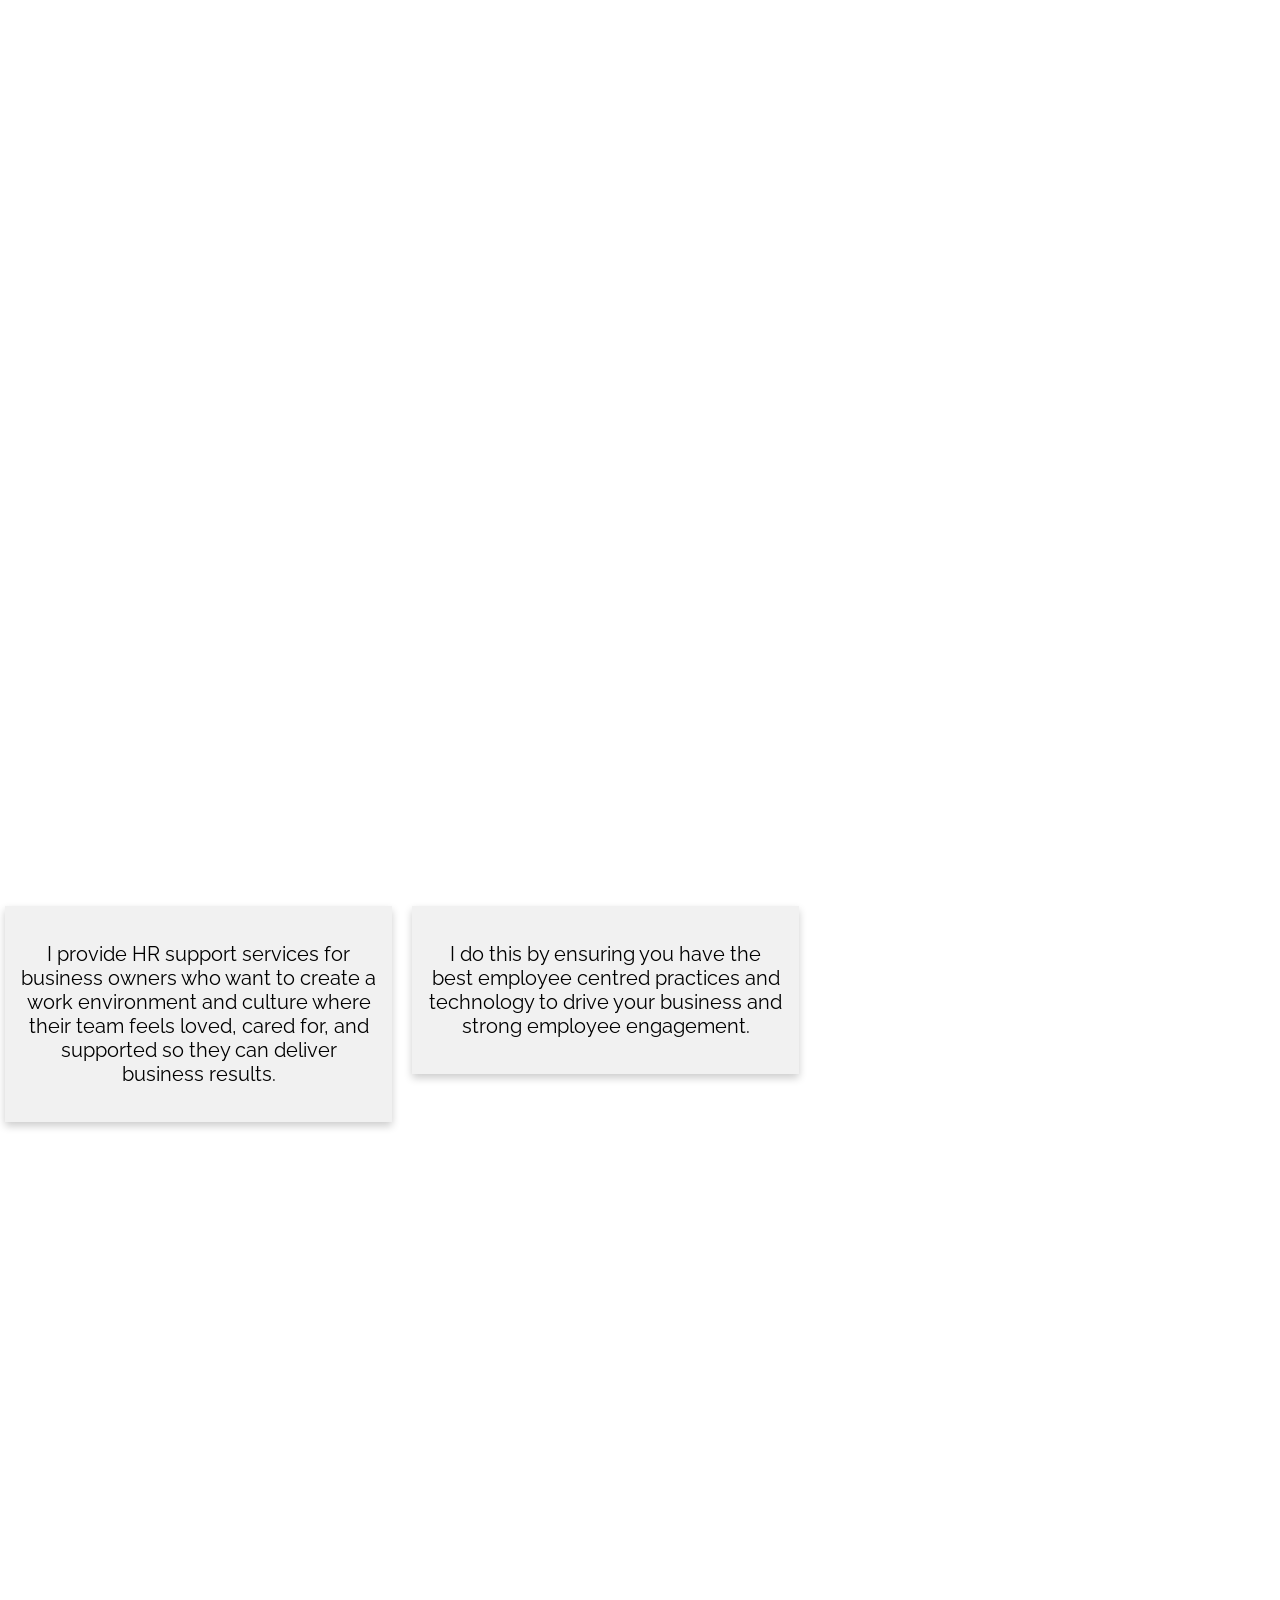
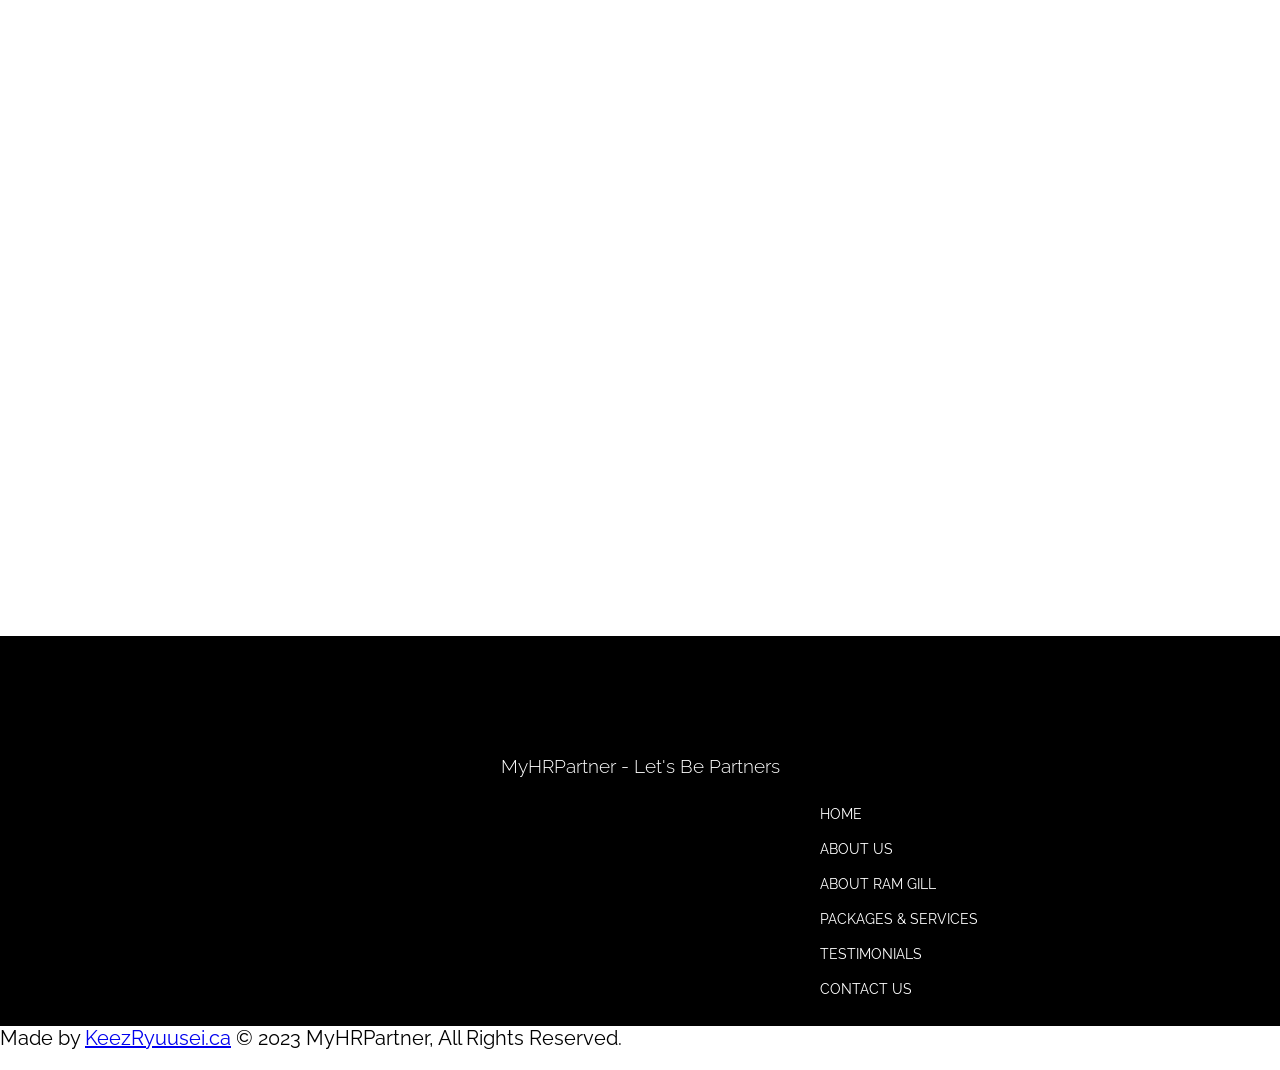
==== index.html @ d92deee6 "Add files via upload" ====
<!DOCTYPE html>
<html lang="en">
<head>
    <meta charset="UTF-8">
    <meta http-equiv="X-UA-Compatible" content="IE=edge">
    <meta name="viewport" content="width=device-width, initial-scale=1.0">
    <title>My HR Partner - Lets Be Partners</title>
    <link rel="icon" href="image/4-removebg-preview.png">

    <link href="https://cdn.jsdelivr.net/npm/remixicon@2.5.0/fonts/remixicon.css" rel="stylesheet">
    <!-- Swiper.js styles -->
    <link rel="stylesheet" href="./assets/css/swiper-bundle.min.css"/>
    <link rel="preconnect" href="https://fonts.googleapis.com">
    <link rel="preconnect" href="https://fonts.gstatic.com" crossorigin>
    <link href="https://fonts.googleapis.com/css2?family=Chivo+Mono:ital,wght@0,100;0,200;0,300;0,400;1,100;1,200;1,300;1,400&family=Corinthia:wght@400;700&family=Raleway:ital,wght@0,100;0,300;0,400;0,500;0,600;1,100;1,300&display=swap" rel="stylesheet">
    <link rel="stylesheet" href="/styles/style.css">
    <link rel="stylesheet" href="aos-by-red.css">
     <link rel="stylesheet" href="https://unpkg.com/aos@next/dist/aos.css" />
     <link href="https://maxcdn.bootstrapcdn.com/font-awesome/4.2.0/css/font-awesome.min.css" rel="stylesheet">
        <link rel="stylesheet" href="http://maxcdn.bootstrapcdn.com/font-awesome/4.3.0/css/font-awesome.min.css">
<link rel="stylesheet" href="http://fortawesome.github.io/Font-Awesome/assets/font-awesome/css/font-awesome.css"> 

<link rel="preconnect" href="https://fonts.googleapis.com"><link rel="preconnect" href="https://fonts.gstatic.com" crossorigin><link href="https://fonts.googleapis.com/css2?family=Gloria+Hallelujah&display=swap" rel="stylesheet">
</head>
<body>
    
  
  
  <nav id="navbar">
   <h1 >MyHRPartner - Let's Be Partners</h1>
    <div class="nav-links" id="navLinks">
        
        <i class="fa fa-times" onclick="hideMenu()"></i>
        
<ul id="menu" >
            
            

    <li> <a href="index.html"><b>HOME</b></a></li>
    <li><a href="about.html">ABOUT US</a></li>
    <li><a href="ramgill.html">ABOUT RAM GILL</a></li>
 
            <li><a href="services.html">PACKAGES & SERVICES </a></li>
            <li ><a  href="testimonials.html">TESTIMONIALS</a></li>
            <li ><a  href="contact.html">CONTACT US</a></li>
            </ul>
    </div>

 
       
    
    <i class="fa fa-solid fa-bars" onclick="showMenu()"></i>
</nav>

    
    

      
       <header class='text-top'>
        <div class="text-main"data-aos="fade-up">
      <h1>"Everyone can have a HR department regardless of size"  </h1>
      <p>


        “Recent research shows just how big of a difference effective HR practices can make: "Companies that are highly skilled in core  <a href="">HR practices experience</a> up to 3.5 times the revenue growth and as much as 2.1 times the profit margins of less capable companies,"
      </p>
    </div>
    <div class="main-image">
        <img src="/images/Ram Gill.png" alt="">
    </div>
       </header> 

       <div class="row"data-aos="fade-up">
        <div class="column">
          <div class="card"><p>I provide HR support services for business owners who want to create a work environment and culture where their team feels loved, cared for, and supported so they can deliver business results.</p> </div>
        </div>
        <div class="column">
          <div class="card"><p>I do this by ensuring you have the best employee centred practices and technology to drive your business and strong employee engagement. </p> </div>
        </div>
       
      </div>
      <section class="popular-tags">
      <br><br><br><br><br><br>
       <h1>Lets Be Partners</h1>
       <section></section>
       

        <div class="container">

            

 

              
<div class="column-main">
    

    <a href="">
        
        <img src="/images/hunters-race-MYbhN8KaaEc-unsplash.jpg" alt=""></a>
        


     
        <h2>PACKAGES & SERVICES</h2>
      </div>

    </div>
<div class="container">
      <div class="column-main">

        <a href="">
            
            <img src="/images/kaleidico-26MJGnCM0Wc-unsplash.jpg" alt=""></a>
            <h2>TESTIMONIALS</h2>
        
    </div>
    

</div>
<div class="container">



<div>

<a href="column-main">
    
    <img src="/images/melinda-gimpel-5Ne6mMQtIdo-unsplash.jpg" alt=""></a>

    <h2>CONTACT US</h2>
</div>

</div>






<section class="footer">
    
<div id="navbarr">
    <div>
      <h1 >MyHRPartner - Let's Be Partners</h1>
</div>
    <div class="nav-linkss" id="navLinkss">
       
        

        <ul id="menuu">
            
            <div >

                <li> <a href="index.html">HOME</a></li>
                <li><a href="about.html">ABOUT US</a></li>
                <li><a href="ramgill.html">ABOUT RAM GILL</a></li>
             
                        <li><a href="services.html">PACKAGES & SERVICES </a></li>
                        <li ><a  href="testimonials.html">TESTIMONIALS</a></li>
                        <li ><a  href="contact.html">CONTACT US</a></li>
           
        
        </ul>

    </div>
       
    
    
</div>




        <div >
          <p>Made by <a href="www.KeezRyuusei.ca">KeezRyuusei.ca</a> 
            © 2023 MyHRPartner, All Rights Reserved.</p>
        </div>
      </section>






      <script>
        document.querySelectorAll('a[href^="#"]').forEach(anchor => {
    anchor.addEventListener('click', function (e) {
        e.preventDefault();
        document.querySelector(this.getAttribute('href')).scrollIntoView({
            behavior: 'smooth'
        });
    });
    });
    
    
    </script>
    <script src="https://unpkg.com/aos@next/dist/aos.js"></script>
        <script>
          AOS.init({
            duration: 3000,
            once: true,
          });
        </script>
    
    <script>
    
        var navbar = document.getElementById("navbar");
        var menu = document.getElementById("menu");
    
        window.onscroll = function(){
            if(window.pageYOffset >= menu.offsetTop){
                navbar.classList.add("sticky");
    
            }
            else{
                navbar.classList.remove("sticky");
            }
        }
    
    </script>
        
    <script src="./assets/js/swiper-bundle.min.js"></script>
    <!-- Custom script -->
    <script src="./assets/js/main.js"></script>

    <script>
            var navLinks = document.getElementById("navLinks");
        
            function showMenu(){
                navLinks.style.right = "0";
            }
        
            function hideMenu(){
                navLinks.style.right = "-200px";
            }
            
    
           
            
        </script>
        
    
</body>
</html>
---- styles/style.css ----
html,body{background-image:url(/images/jason-leem-DLrrGpJOOMI-unsplash.jpg);background-size:100%;background-attachment:fixed;padding:0;margin:0;justify-content:center;text-align:center;overflow-x:hidden;box-sizing:border-box;font-family:"Raleway",sans-serif}.logo-text{font-family:"Gloria Hallelujah",cursive}.logo img{width:100px}nav #user #publicKey{right:0;padding:5px;justify-content:space-between;width:40px;margin:auto}nav.sticky{position:fixed;top:0;right:0;left:0;background-color:#000}nav.sticky .nav-links{background-color:#000}nav.sticky .nav-links ul li a{color:#fff}nav{display:flex;padding:0% 6%;background:rgba(0,0,0,0);justify-content:space-between;align-items:left}.nav-links{flex:1;width:-webkit-fit-content;width:-moz-fit-content;width:fit-content;text-align:center;background-color:rgba(0,0,0,0)}#navbar img{width:200px}.nav-links ul li{list-style:none;display:inline-block;padding:8px 12px;position:relative;-webkit-animation:fadeIn 5s;animation:fadeIn 5s}#imgg{width:300px}.nav-links ul li a{color:#fff;text-decoration:none;font-size:14px;background-attachment:fixed}#nav-linkss p{display:flex;padding:0% 6%;background-attachment:fixed;justify-content:space-between;align-items:left;background-color:#000}.nav-linkss{flex:1;background-color:#000;width:-webkit-fit-content;width:-moz-fit-content;width:fit-content;text-align:left;padding-left:60%}.nav-linkss ul li{list-style:none;display:block;padding:8px 12px;-webkit-animation:fadeIn 5s;animation:fadeIn 5s}.nav-linkss ul li a{color:#fff;text-decoration:none;font-size:14px;background-attachment:fixed}.nav-links ul li::after{content:"";width:0%;height:2px;background:#66aba3;display:block;margin:auto}.nav-links ul li:hover::after{width:100%}.text-boxx{background:url(/images/mike-kenneally-zlwDJoKTuA8-unsplash.jpg);background-size:100%;padding-top:10%;background-repeat:no-repeat;padding-bottom:25%}.text-contain{width:60%;display:flex;margin:auto;justify-content:space-around;justify-content:space-between;border-radius:10px;padding:50px}.boxx p{font-size:26px;width:400px;color:#fff;border-radius:2px;border-radius:10px}.boxxx{background-color:rgba(0,0,0,.4470588235);font-size:26px;width:400px;color:#fff;border-radius:2px;border-radius:10px}.boxxx img{width:400px}.footer{background-color:#000;padding-top:100px}.cr p{font-size:18px;text-align:left}.footer p{background-color:#fff;font-size:20px;text-align:left;color:#000}.footer img{width:350px}.boxx img{width:400px}nav .fa{display:none}.text-top{width:100%;background-size:100%;height:100vh;background-attachment:fixed;background-repeat:no-repeat;display:flex;top:0;left:0;transform:translate(-10%, 10%)}.text-topp{width:100%;background-image:url(/images/thom-holmes-RqASow2Y6Os-unsplash.jpg);background-size:100%;height:80vh;background-attachment:fixed;background-repeat:no-repeat;display:flex}.text-topt{width:100%;background-image:url(/images/thom-holmes-k-xKzowQRn8-unsplash.jpg);background-size:100%;height:60vh;background-attachment:fixed;background-repeat:no-repeat;display:flex}.text-main{padding-left:15%;width:70%;text-align:center}.text-top h1{font-size:46px;font-weight:100;color:#fff;width:-webkit-fit-content;width:-moz-fit-content;width:fit-content}h1{color:#fff;font-weight:300}h2{color:#fff;font-weight:300}.text-topt h1{font-size:40px;font-weight:100;color:#fff;width:-webkit-fit-content;width:-moz-fit-content;width:fit-content;background-color:rgba(0,0,0,.4470588235)}.text-topp h1{font-size:40px;font-weight:100;color:#fff;width:-webkit-fit-content;width:-moz-fit-content;width:fit-content;background-color:rgba(0,0,0,.4470588235)}.text-top p{font-size:30px;font-weight:200;color:#fff;width:-webkit-fit-content;width:-moz-fit-content;width:fit-content}.text-top a{color:#fff}.text-topt p{font-size:30px;color:#fff;width:-webkit-fit-content;width:-moz-fit-content;width:fit-content;background-color:rgba(0,0,0,.4470588235)}.main-image img{width:100%}.images-section img{width:30%}.container{max-width:160rem;margin:0 auto;padding:0 1.5rem;padding-top:10%;padding-bottom:10%;display:flex;background-attachment:fixed;background-repeat:no-repeat;background-image:url(/images/Untitled\ design\ \(4\).gif);background-size:100%}.container img{flex-direction:column;margin:auto;width:40%}.popular-tags-section{background-color:#fff}.popular-tags-container{gap:var(--gap);display:flex}.popular-tags-container .article{min-height:var(--item-min-height-sm)}.tag-name{padding:1rem 2rem;background-color:var(--transparent-dark-color);position:absolute;top:50%;left:50%;transform:translate(-50%, -50%);z-index:10}.popular-tags-container .article:hover .tag-name{color:var(--light-color)}.popular-tags-container .article{overflow:hidden}.popular-tags-container .article:hover .article-image{transform:scale(1.05)}.text-about{display:flex;background-color:rgba(0,0,0,.4392156863);background-size:100%;background-repeat:no-repeat;padding-left:10%;width:80%}.text-about h1{font-size:45px;color:#fff}.text-about ul li{text-align:left;width:80%;color:#fff;font-size:26px;padding:15px}.text-about ul{width:60%}.pic img{width:75%}.footer-credit{background-color:#fff}.column{display:block;float:left;width:30%;padding:0 10px}.row{margin:-100px -5px}.row:after{content:"";display:block;clear:both}.card{box-shadow:0 4px 8px 0 rgba(0,0,0,.2);padding:16px;text-align:center;background-color:#f1f1f1}.card p{font-size:20px;font-weight:400}h2{font:200}@media screen and (max-width: 600px){.column{width:100%;display:block}}@media(max-width: 700px){.container{background-size:300%;background-position:center}.card{width:100%}.nav-links ul li{display:block;color:#000;border:#00dcd1}.nav-links ul li a{display:block;color:#000}.nav-links{position:fixed;background:#fff;height:100vh;width:200px;top:0;right:-200px;text-align:right;z-index:1;transition:1s;margin:auto}nav .fa{display:block;color:#66aba3;margin:16px;font-size:32px;cursor:pointer;transition:1s}nav .fa-times{display:block;color:#66aba3;margin:16px;font-size:32px;cursor:pointer;transition:1s}.nav-links ul{padding:15px;color:#040404}.footer{display:block;width:100%}.nav-linkss{display:block;width:100%;padding-left:10%}.container{display:block;width:100%}.popular-tags-container{display:block;padding-right:10%}.text-top{background-size:200%;height:900px;display:block;padding-bottom:200px;width:100%}.text-top h1{width:100%;padding-left:10%;font-size:38px}.text-top p{font-size:26px;padding-left:15%}.main-image{padding-left:15%}.text-main{width:90%;height:-webkit-fit-content;height:-moz-fit-content;height:fit-content;padding-left:0;margin:auto}.roww{display:flex;margin:auto}}.roww{margin:-100px -5px;width:90%;padding-left:5%}.yt{padding-top:50px}.ytvid{display:flex;margin:auto;padding-top:300px;text-align:left;font-size:22px;background-color:rgba(0,0,0,.4470588235)}.sec{width:80%}.cardd{box-shadow:0 4px 8px 0 rgba(0,0,0,.2);padding:16px;text-align:center;background-color:#f1f1f1}@media screen and (max-width: 600px){.columnn{width:80%;display:block;margin-bottom:20px}}.rrow{width:80%;padding-left:5%}.columnn{float:left;width:25%;justify-content:space-between}.cardd p{font-size:20px;font-weight:600}.cardd{padding:15px}.rroww:after{content:"";display:table;clear:both}.ccolumn{float:left;width:50%;padding:10px}.rrow:after{content:"";display:table;clear:both}@media screen and (max-width: 600px){.ccolumn{width:100%}}/*# sourceMappingURL=style.css.map */
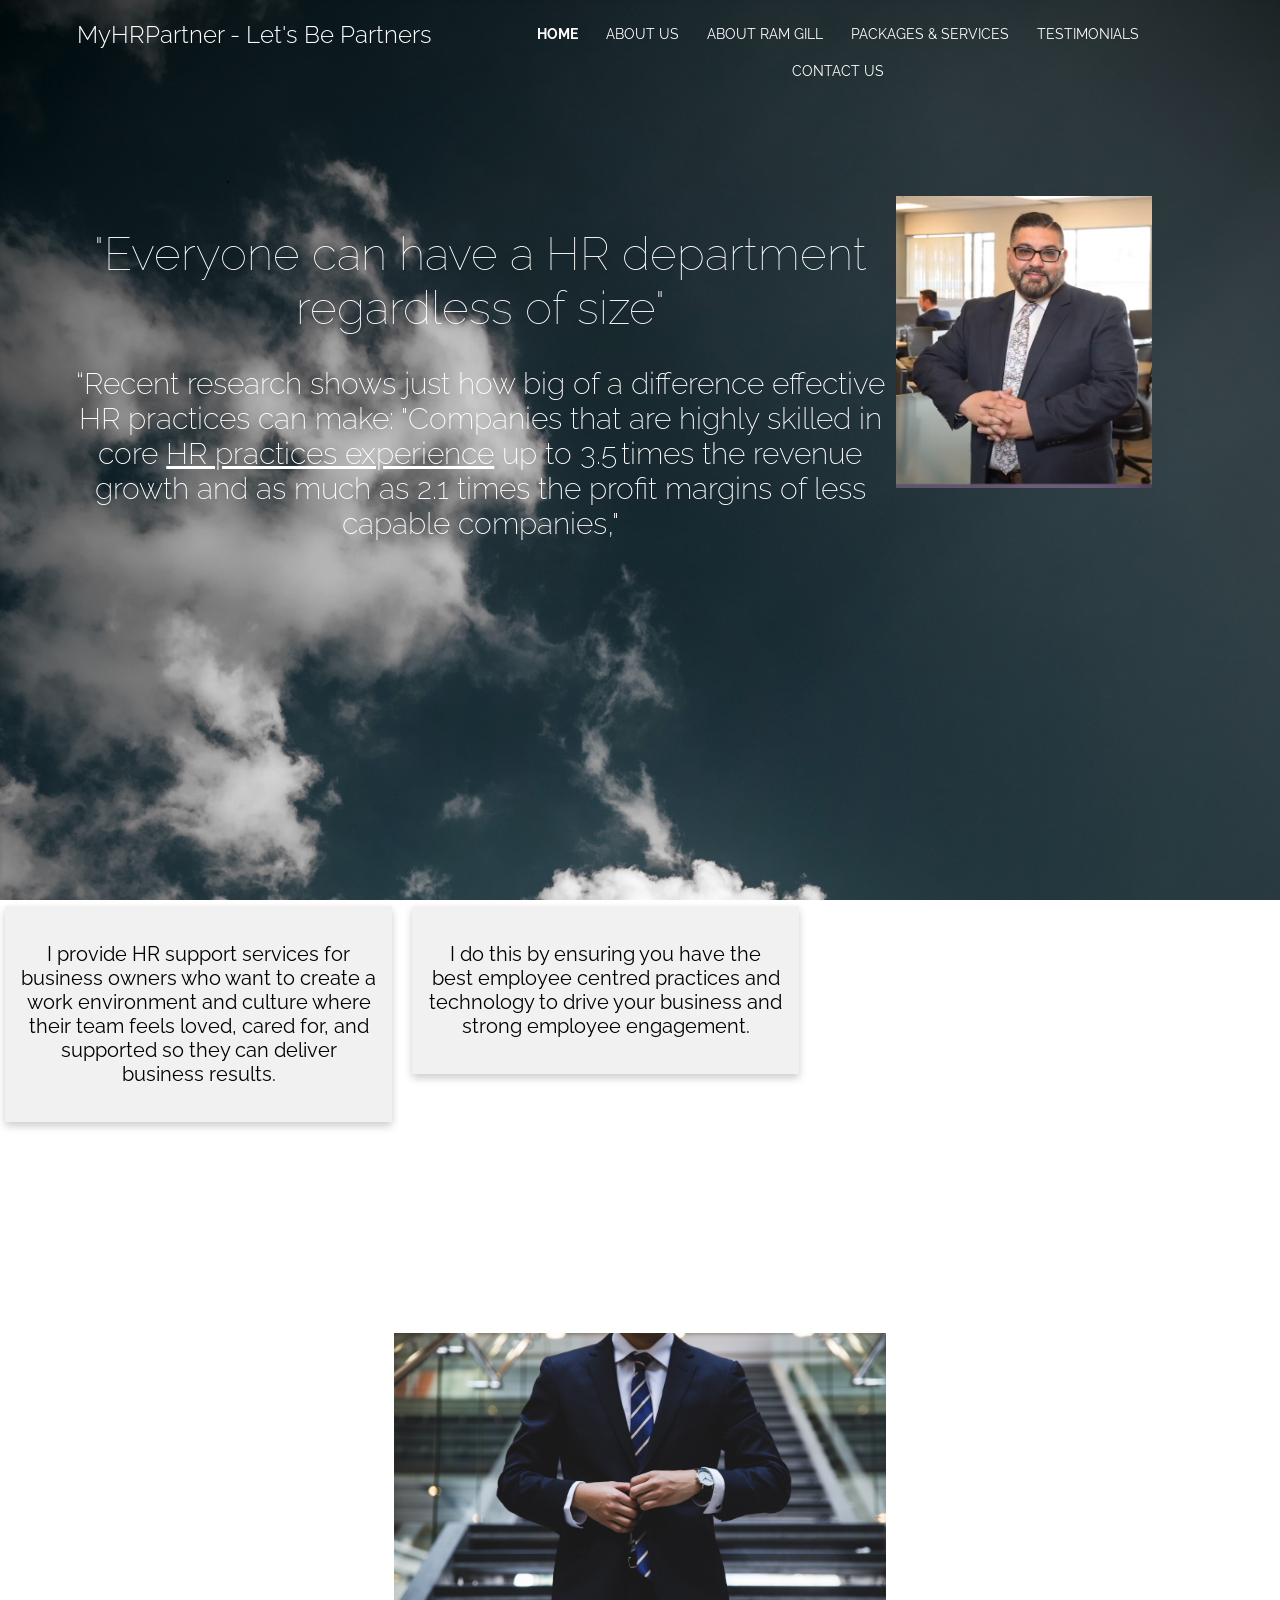
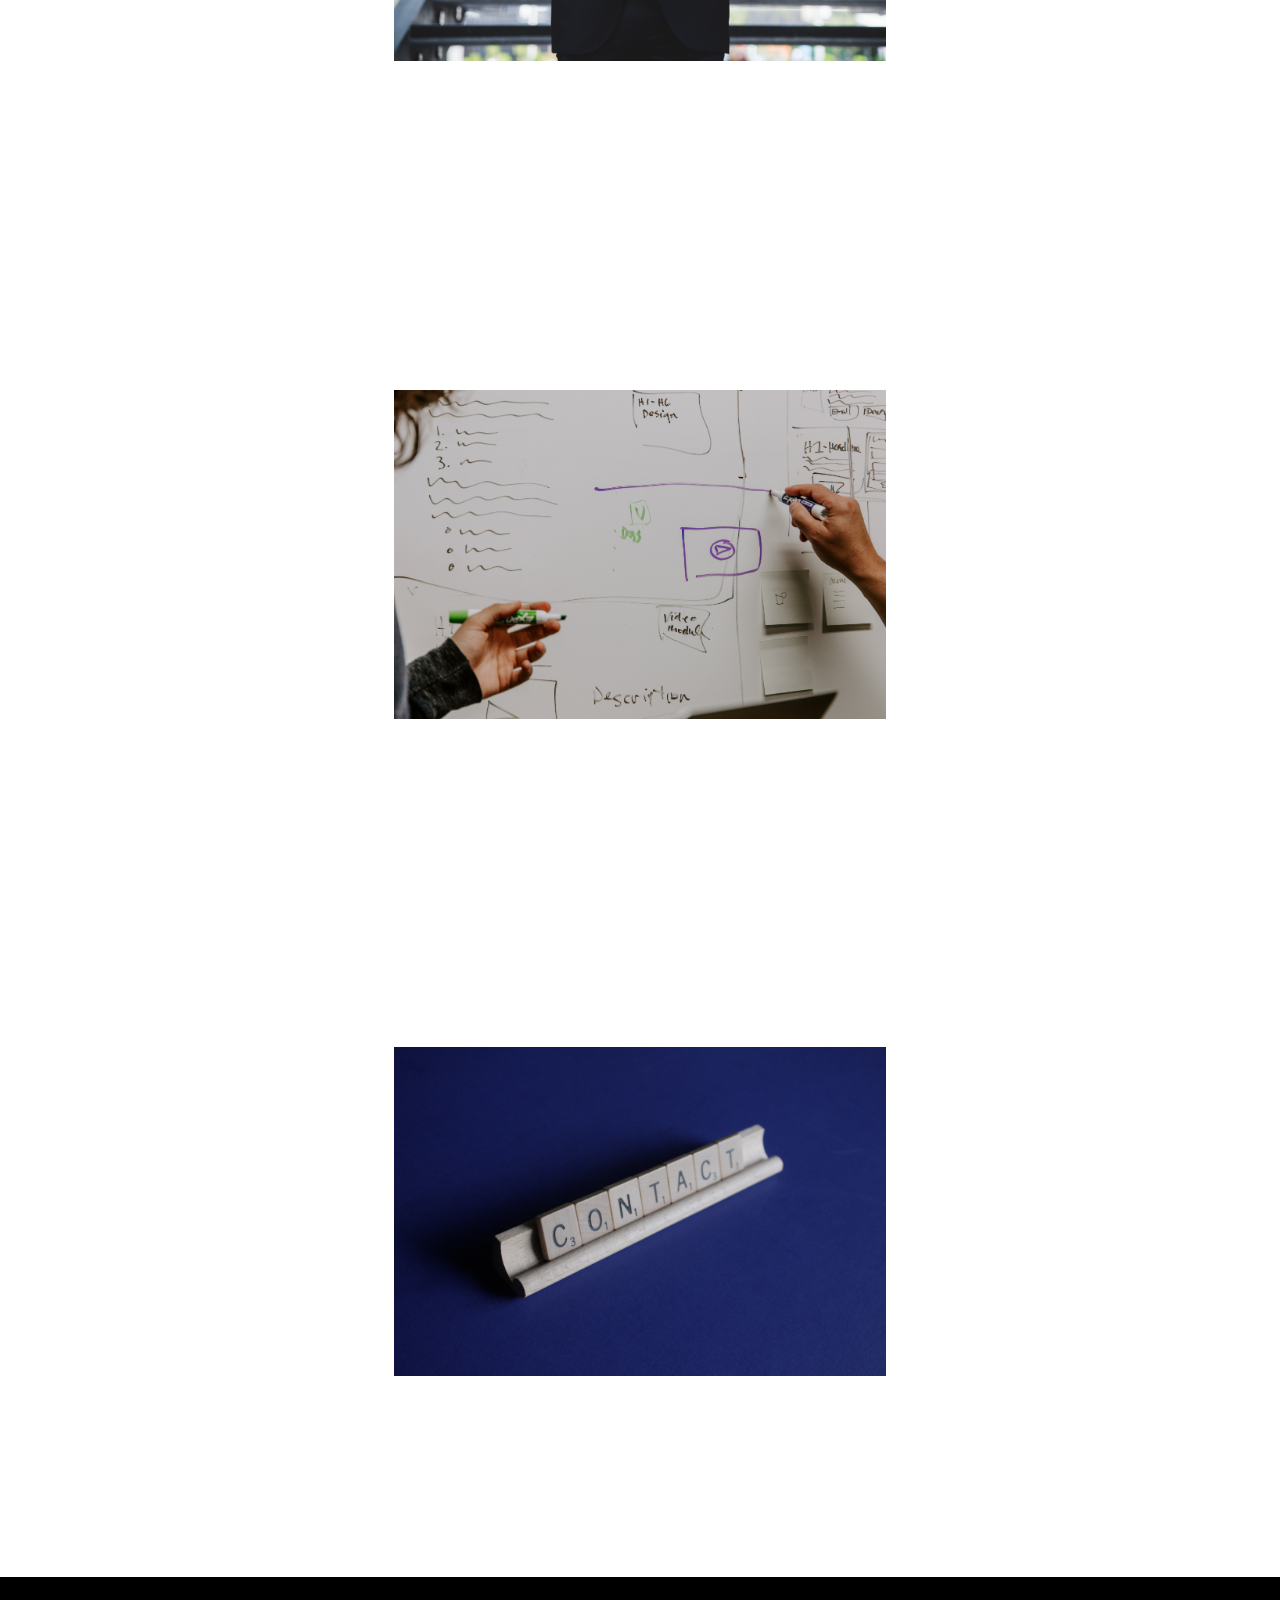
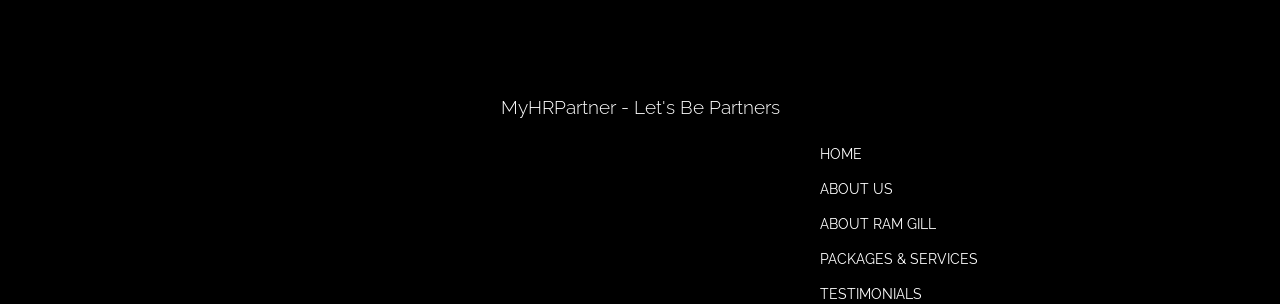
==== commit 37247910: "Add files via upload" ====
--- a/index.html
+++ b/index.html
@@ -7,7 +7,7 @@
     <title>My HR Partner - Lets Be Partners</title>
     <link rel="icon" href="image/4-removebg-preview.png">
 
-    <link href="https://cdn.jsdelivr.net/npm/remixicon@2.5.0/fonts/remixicon.css" rel="stylesheet">
+   
     <!-- Swiper.js styles -->
     <link rel="stylesheet" href="./assets/css/swiper-bundle.min.css"/>
     <link rel="preconnect" href="https://fonts.googleapis.com">
@@ -62,7 +62,7 @@
       <p>
 
 
-        “Recent research shows just how big of a difference effective HR practices can make: "Companies that are highly skilled in core  <a href="">HR practices experience</a> up to 3.5 times the revenue growth and as much as 2.1 times the profit margins of less capable companies,"
+        “Recent research shows just how big of a difference effective HR practices can make: "Companies that are highly skilled in core  <a href="https://www.shrm.org/hr-today/news/hr-magazine/pages/1112focus.aspx">HR practices experience</a> up to 3.5 times the revenue growth and as much as 2.1 times the profit margins of less capable companies,"
       </p>
     </div>
     <div class="main-image">
--- a/styles/style.css
+++ b/styles/style.css
@@ -1 +1 @@
-html,body{background-image:url(/images/jason-leem-DLrrGpJOOMI-unsplash.jpg);background-size:100%;background-attachment:fixed;padding:0;margin:0;justify-content:center;text-align:center;overflow-x:hidden;box-sizing:border-box;font-family:"Raleway",sans-serif}.logo-text{font-family:"Gloria Hallelujah",cursive}.logo img{width:100px}nav #user #publicKey{right:0;padding:5px;justify-content:space-between;width:40px;margin:auto}nav.sticky{position:fixed;top:0;right:0;left:0;background-color:#000}nav.sticky .nav-links{background-color:#000}nav.sticky .nav-links ul li a{color:#fff}nav{display:flex;padding:0% 6%;background:rgba(0,0,0,0);justify-content:space-between;align-items:left}.nav-links{flex:1;width:-webkit-fit-content;width:-moz-fit-content;width:fit-content;text-align:center;background-color:rgba(0,0,0,0)}#navbar img{width:200px}.nav-links ul li{list-style:none;display:inline-block;padding:8px 12px;position:relative;-webkit-animation:fadeIn 5s;animation:fadeIn 5s}#imgg{width:300px}.nav-links ul li a{color:#fff;text-decoration:none;font-size:14px;background-attachment:fixed}#nav-linkss p{display:flex;padding:0% 6%;background-attachment:fixed;justify-content:space-between;align-items:left;background-color:#000}.nav-linkss{flex:1;background-color:#000;width:-webkit-fit-content;width:-moz-fit-content;width:fit-content;text-align:left;padding-left:60%}.nav-linkss ul li{list-style:none;display:block;padding:8px 12px;-webkit-animation:fadeIn 5s;animation:fadeIn 5s}.nav-linkss ul li a{color:#fff;text-decoration:none;font-size:14px;background-attachment:fixed}.nav-links ul li::after{content:"";width:0%;height:2px;background:#66aba3;display:block;margin:auto}.nav-links ul li:hover::after{width:100%}.text-boxx{background:url(/images/mike-kenneally-zlwDJoKTuA8-unsplash.jpg);background-size:100%;padding-top:10%;background-repeat:no-repeat;padding-bottom:25%}.text-contain{width:60%;display:flex;margin:auto;justify-content:space-around;justify-content:space-between;border-radius:10px;padding:50px}.boxx p{font-size:26px;width:400px;color:#fff;border-radius:2px;border-radius:10px}.boxxx{background-color:rgba(0,0,0,.4470588235);font-size:26px;width:400px;color:#fff;border-radius:2px;border-radius:10px}.boxxx img{width:400px}.footer{background-color:#000;padding-top:100px}.cr p{font-size:18px;text-align:left}.footer p{background-color:#fff;font-size:20px;text-align:left;color:#000}.footer img{width:350px}.boxx img{width:400px}nav .fa{display:none}.text-top{width:100%;background-size:100%;height:100vh;background-attachment:fixed;background-repeat:no-repeat;display:flex;top:0;left:0;transform:translate(-10%, 10%)}.text-topp{width:100%;background-image:url(/images/thom-holmes-RqASow2Y6Os-unsplash.jpg);background-size:100%;height:80vh;background-attachment:fixed;background-repeat:no-repeat;display:flex}.text-topt{width:100%;background-image:url(/images/thom-holmes-k-xKzowQRn8-unsplash.jpg);background-size:100%;height:60vh;background-attachment:fixed;background-repeat:no-repeat;display:flex}.text-main{padding-left:15%;width:70%;text-align:center}.text-top h1{font-size:46px;font-weight:100;color:#fff;width:-webkit-fit-content;width:-moz-fit-content;width:fit-content}h1{color:#fff;font-weight:300}h2{color:#fff;font-weight:300}.text-topt h1{font-size:40px;font-weight:100;color:#fff;width:-webkit-fit-content;width:-moz-fit-content;width:fit-content;background-color:rgba(0,0,0,.4470588235)}.text-topp h1{font-size:40px;font-weight:100;color:#fff;width:-webkit-fit-content;width:-moz-fit-content;width:fit-content;background-color:rgba(0,0,0,.4470588235)}.text-top p{font-size:30px;font-weight:200;color:#fff;width:-webkit-fit-content;width:-moz-fit-content;width:fit-content}.text-top a{color:#fff}.text-topt p{font-size:30px;color:#fff;width:-webkit-fit-content;width:-moz-fit-content;width:fit-content;background-color:rgba(0,0,0,.4470588235)}.main-image img{width:100%}.images-section img{width:30%}.container{max-width:160rem;margin:0 auto;padding:0 1.5rem;padding-top:10%;padding-bottom:10%;display:flex;background-attachment:fixed;background-repeat:no-repeat;background-image:url(/images/Untitled\ design\ \(4\).gif);background-size:100%}.container img{flex-direction:column;margin:auto;width:40%}.popular-tags-section{background-color:#fff}.popular-tags-container{gap:var(--gap);display:flex}.popular-tags-container .article{min-height:var(--item-min-height-sm)}.tag-name{padding:1rem 2rem;background-color:var(--transparent-dark-color);position:absolute;top:50%;left:50%;transform:translate(-50%, -50%);z-index:10}.popular-tags-container .article:hover .tag-name{color:var(--light-color)}.popular-tags-container .article{overflow:hidden}.popular-tags-container .article:hover .article-image{transform:scale(1.05)}.text-about{display:flex;background-color:rgba(0,0,0,.4392156863);background-size:100%;background-repeat:no-repeat;padding-left:10%;width:80%}.text-about h1{font-size:45px;color:#fff}.text-about ul li{text-align:left;width:80%;color:#fff;font-size:26px;padding:15px}.text-about ul{width:60%}.pic img{width:75%}.footer-credit{background-color:#fff}.column{display:block;float:left;width:30%;padding:0 10px}.row{margin:-100px -5px}.row:after{content:"";display:block;clear:both}.card{box-shadow:0 4px 8px 0 rgba(0,0,0,.2);padding:16px;text-align:center;background-color:#f1f1f1}.card p{font-size:20px;font-weight:400}h2{font:200}@media screen and (max-width: 600px){.column{width:100%;display:block}}@media(max-width: 700px){.container{background-size:300%;background-position:center}.card{width:100%}.nav-links ul li{display:block;color:#000;border:#00dcd1}.nav-links ul li a{display:block;color:#000}.nav-links{position:fixed;background:#fff;height:100vh;width:200px;top:0;right:-200px;text-align:right;z-index:1;transition:1s;margin:auto}nav .fa{display:block;color:#66aba3;margin:16px;font-size:32px;cursor:pointer;transition:1s}nav .fa-times{display:block;color:#66aba3;margin:16px;font-size:32px;cursor:pointer;transition:1s}.nav-links ul{padding:15px;color:#040404}.footer{display:block;width:100%}.nav-linkss{display:block;width:100%;padding-left:10%}.container{display:block;width:100%}.popular-tags-container{display:block;padding-right:10%}.text-top{background-size:200%;height:900px;display:block;padding-bottom:200px;width:100%}.text-top h1{width:100%;padding-left:10%;font-size:38px}.text-top p{font-size:26px;padding-left:15%}.main-image{padding-left:15%}.text-main{width:90%;height:-webkit-fit-content;height:-moz-fit-content;height:fit-content;padding-left:0;margin:auto}.roww{display:flex;margin:auto}}.roww{margin:-100px -5px;width:90%;padding-left:5%}.yt{padding-top:50px}.ytvid{display:flex;margin:auto;padding-top:300px;text-align:left;font-size:22px;background-color:rgba(0,0,0,.4470588235)}.sec{width:80%}.cardd{box-shadow:0 4px 8px 0 rgba(0,0,0,.2);padding:16px;text-align:center;background-color:#f1f1f1}@media screen and (max-width: 600px){.columnn{width:80%;display:block;margin-bottom:20px}}.rrow{width:80%;padding-left:5%}.columnn{float:left;width:25%;justify-content:space-between}.cardd p{font-size:20px;font-weight:600}.cardd{padding:15px}.rroww:after{content:"";display:table;clear:both}.ccolumn{float:left;width:50%;padding:10px}.rrow:after{content:"";display:table;clear:both}@media screen and (max-width: 600px){.ccolumn{width:100%}}/*# sourceMappingURL=style.css.map */+html,body{background-image:url(/images/jason-leem-DLrrGpJOOMI-unsplash.jpg);background-size:100%;background-attachment:fixed;padding:0;margin:0;justify-content:center;text-align:center;overflow-x:hidden;box-sizing:border-box;font-family:"Raleway",sans-serif}.logo-text{font-family:"Gloria Hallelujah",cursive}.logo img{width:100px}nav #user #publicKey{right:0;padding:5px;justify-content:space-between;width:40px;margin:auto}nav.sticky{position:fixed;top:0;right:0;left:0;background-color:#000}nav.sticky .nav-links{background-color:#000}nav.sticky .nav-links ul li a{color:#fff}nav{display:flex;padding:0% 6%;background:rgba(0,0,0,0);justify-content:space-between;align-items:left}.nav-links{flex:1;width:-webkit-fit-content;width:-moz-fit-content;width:fit-content;text-align:center;background-color:rgba(0,0,0,0)}#navbar img{width:200px}.nav-links ul li{list-style:none;display:inline-block;padding:8px 12px;position:relative;-webkit-animation:fadeIn 5s;animation:fadeIn 5s}#imgg{width:300px}.nav-links ul li a{color:#fff;text-decoration:none;font-size:14px;background-attachment:fixed}#nav-linkss p{display:flex;padding:0% 6%;background-attachment:fixed;justify-content:space-between;align-items:left;background-color:#000}.nav-linkss{flex:1;background-color:#000;width:-webkit-fit-content;width:-moz-fit-content;width:fit-content;text-align:left;padding-left:60%}.nav-linkss ul li{list-style:none;display:block;padding:8px 12px;-webkit-animation:fadeIn 5s;animation:fadeIn 5s}.nav-linkss ul li a{color:#fff;text-decoration:none;font-size:14px;background-attachment:fixed}.nav-links ul li::after{content:"";width:0%;height:2px;background:#66aba3;display:block;margin:auto}.nav-links ul li:hover::after{width:100%}.text-boxx{background:url(/images/mike-kenneally-zlwDJoKTuA8-unsplash.jpg);background-size:100%;padding-top:10%;background-repeat:no-repeat;padding-bottom:25%}.text-contain{width:60%;display:flex;margin:auto;justify-content:space-around;justify-content:space-between;border-radius:10px;padding:50px}.boxx p{font-size:26px;width:400px;color:#fff;border-radius:2px;border-radius:10px}.boxxx{background-color:rgba(0,0,0,.4470588235);font-size:26px;width:400px;color:#fff;border-radius:2px;border-radius:10px}.boxxx img{width:400px}.footer{background-color:#000;padding-top:100px}.cr p{font-size:18px;text-align:left}.footer p{background-color:#fff;font-size:20px;text-align:left;color:#000}.footer img{width:350px}.boxx img{width:400px}nav .fa{display:none}.text-top{width:100%;background-size:100%;height:100vh;background-attachment:fixed;background-repeat:no-repeat;display:flex;top:0;left:0;transform:translate(-10%, 10%)}.text-topp{width:100%;background-image:url(/images/thom-holmes-RqASow2Y6Os-unsplash.jpg);background-size:100%;height:80vh;background-attachment:fixed;background-repeat:no-repeat;display:flex}.text-topt{width:100%;background-image:url(/images/thom-holmes-k-xKzowQRn8-unsplash.jpg);background-size:100%;height:60vh;background-attachment:fixed;background-repeat:no-repeat;display:flex}.text-main{padding-left:15%;width:70%;text-align:center}.text-top h1{font-size:46px;font-weight:100;color:#fff;width:-webkit-fit-content;width:-moz-fit-content;width:fit-content}h1{color:#fff;font-weight:300}h2{color:#fff;font-weight:300}.text-topt h1{font-size:40px;font-weight:100;color:#fff;width:-webkit-fit-content;width:-moz-fit-content;width:fit-content;background-color:rgba(0,0,0,.4470588235)}.text-topp h1{font-size:40px;font-weight:100;color:#fff;width:-webkit-fit-content;width:-moz-fit-content;width:fit-content;background-color:rgba(0,0,0,.4470588235)}.text-top p{font-size:30px;font-weight:200;color:#fff;width:-webkit-fit-content;width:-moz-fit-content;width:fit-content}.text-top a{color:#fff}.text-topt p{font-size:30px;color:#fff;width:-webkit-fit-content;width:-moz-fit-content;width:fit-content;background-color:rgba(0,0,0,.4470588235)}.main-image img{width:100%}.images-section img{width:30%}.container{max-width:160rem;margin:0 auto;padding:0 1.5rem;padding-top:10%;padding-bottom:10%;display:flex;background-attachment:fixed;background-repeat:no-repeat;background-image:url(/images/Studio_Project.gif);background-size:100%}.container img{flex-direction:column;margin:auto;width:40%}.popular-tags-section{background-color:#fff}.popular-tags-container{gap:var(--gap);display:flex}.popular-tags-container .article{min-height:var(--item-min-height-sm)}.tag-name{padding:1rem 2rem;background-color:var(--transparent-dark-color);position:absolute;top:50%;left:50%;transform:translate(-50%, -50%);z-index:10}.popular-tags-container .article:hover .tag-name{color:var(--light-color)}.popular-tags-container .article{overflow:hidden}.popular-tags-container .article:hover .article-image{transform:scale(1.05)}.text-about{display:flex;background-color:rgba(0,0,0,.4392156863);background-size:100%;background-repeat:no-repeat;padding-left:10%;width:80%}.text-about h1{font-size:45px;color:#fff}.text-about ul li{text-align:left;width:80%;color:#fff;font-size:26px;padding:15px}.text-about ul{width:60%}.pic img{width:75%}.footer-credit{background-color:#fff}.column{display:block;float:left;width:30%;padding:0 10px}.row{margin:-100px -5px}.row:after{content:"";display:block;clear:both}.card{box-shadow:0 4px 8px 0 rgba(0,0,0,.2);padding:16px;text-align:center;background-color:#f1f1f1}.card p{font-size:20px;font-weight:400}h2{font:200}@media screen and (max-width: 600px){.column{width:100%;display:block}}@media(max-width: 700px){.container{background-size:300%;background-position:center}.card{width:100%}.nav-links ul li{display:block;color:#000;border:#00dcd1}.nav-links ul li a{display:block;color:#000}.nav-links{position:fixed;background:#fff;height:100vh;width:200px;top:0;right:-200px;text-align:right;z-index:1;transition:1s;margin:auto}nav .fa{display:block;color:#66aba3;margin:16px;font-size:32px;cursor:pointer;transition:1s}nav .fa-times{display:block;color:#66aba3;margin:16px;font-size:32px;cursor:pointer;transition:1s}.nav-links ul{padding:15px;color:#040404}.footer{display:block;width:100%}.nav-linkss{display:block;width:100%;padding-left:10%}.container{display:block;width:100%}.popular-tags-container{display:block;padding-right:10%}.text-top{background-size:200%;height:900px;display:block;padding-bottom:200px;width:100%}.text-top h1{width:100%;padding-left:10%;font-size:38px}.text-top p{font-size:26px;padding-left:15%}.main-image{padding-left:15%}.text-main{width:90%;height:-webkit-fit-content;height:-moz-fit-content;height:fit-content;padding-left:0;margin:auto}.roww{display:flex;margin:auto}}.roww{margin:-100px -5px;width:90%;padding-left:5%}.yt{padding-top:50px}.ytvid{display:flex;margin:auto;padding-top:300px;text-align:left;font-size:22px;background-color:rgba(0,0,0,.4470588235)}.sec{width:80%}.cardd{box-shadow:0 4px 8px 0 rgba(0,0,0,.2);padding:16px;text-align:center;background-color:#f1f1f1}@media screen and (max-width: 600px){.columnn{width:80%;display:block;margin-bottom:20px}}.rrow{width:80%;padding-left:5%}.columnn{float:left;width:25%;justify-content:space-between}.cardd p{font-size:20px;font-weight:600}.cardd{padding:15px}.rroww:after{content:"";display:table;clear:both}.ccolumn{float:left;width:50%;padding:10px}.rrow:after{content:"";display:table;clear:both}@media screen and (max-width: 600px){.ccolumn{width:100%}}/*# sourceMappingURL=style.css.map */
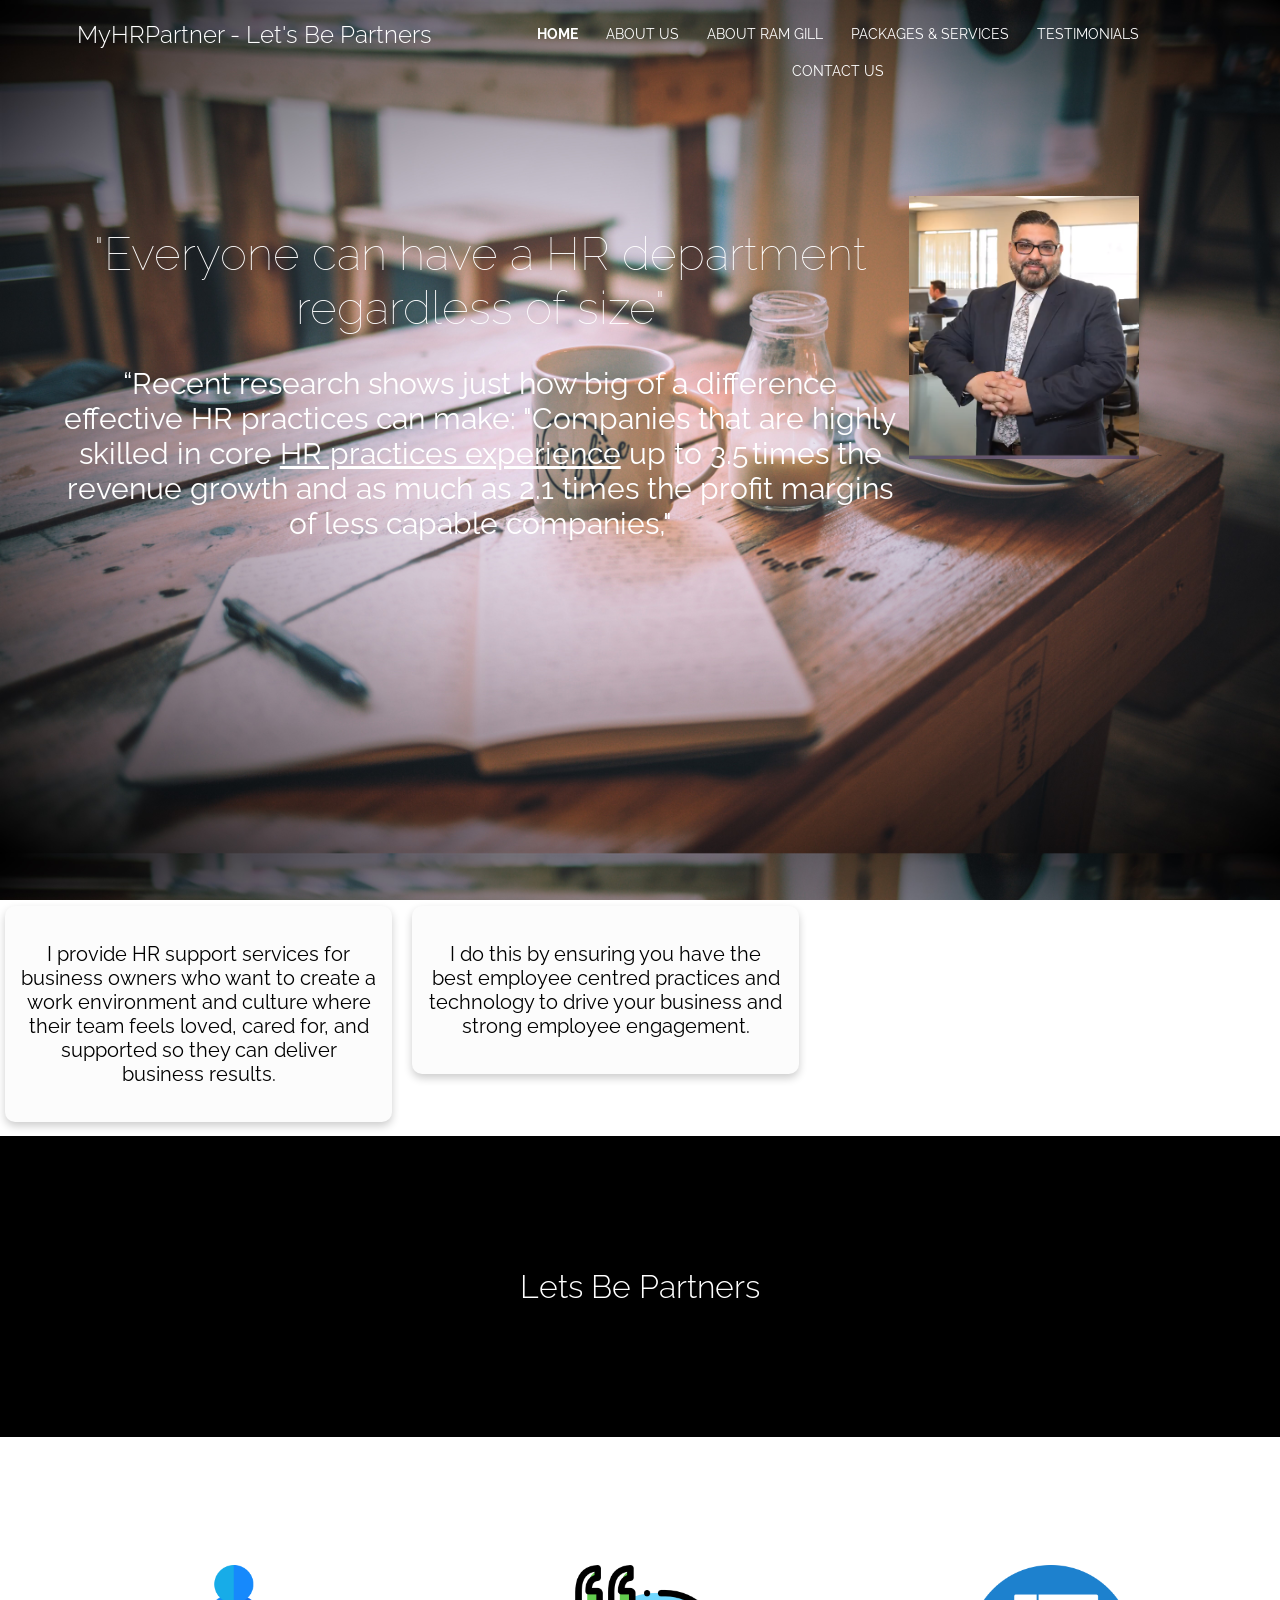
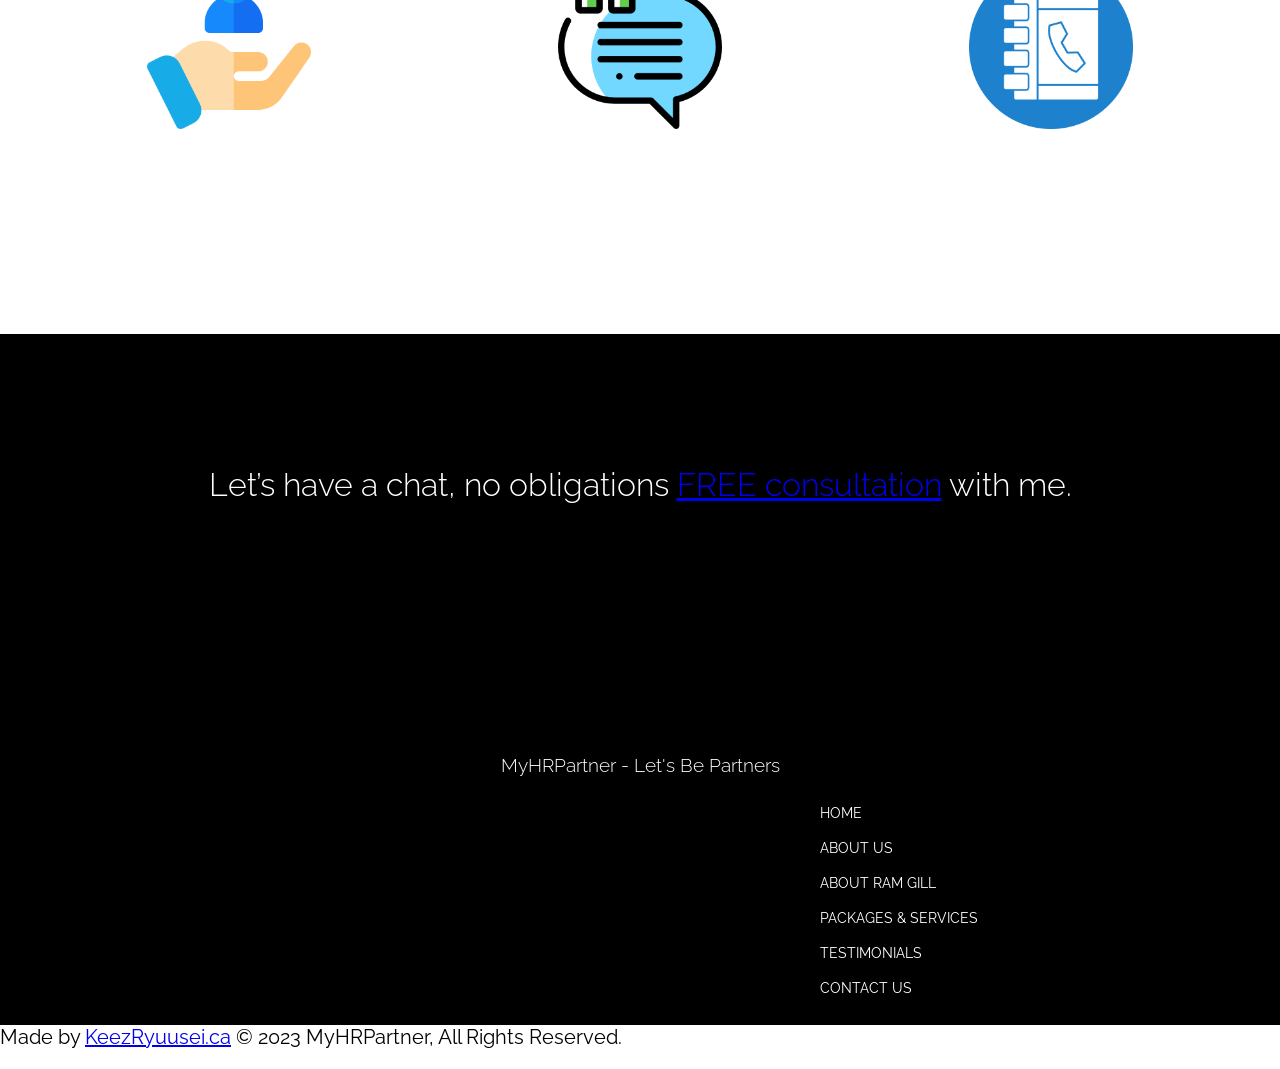
==== commit dd5fc2be: "Add files via upload" ====
--- a/index.html
+++ b/index.html
@@ -81,8 +81,8 @@
       </div>
       <section class="popular-tags">
       <br><br><br><br><br><br>
-       <h1>Lets Be Partners</h1>
-       <section></section>
+       
+       <section class="quote"><h1>Lets Be Partners</h1></section>
        
 
         <div class="container">
@@ -97,7 +97,7 @@
 
     <a href="">
         
-        <img src="/images/hunters-race-MYbhN8KaaEc-unsplash.jpg" alt=""></a>
+        <img src="/images/customer.png" alt=""></a>
         
 
 
@@ -105,20 +105,20 @@
         <h2>PACKAGES & SERVICES</h2>
       </div>
 
-    </div>
-<div class="container">
+  
+
       <div class="column-main">
 
         <a href="">
             
-            <img src="/images/kaleidico-26MJGnCM0Wc-unsplash.jpg" alt=""></a>
+            <img src="/images/testimonial.png" alt=""></a>
             <h2>TESTIMONIALS</h2>
         
     </div>
     
 
-</div>
-<div class="container">
+
+
 
 
 
@@ -126,7 +126,7 @@
 
 <a href="column-main">
     
-    <img src="/images/melinda-gimpel-5Ne6mMQtIdo-unsplash.jpg" alt=""></a>
+    <img src="/images/phone-book.png" alt=""></a>
 
     <h2>CONTACT US</h2>
 </div>
@@ -136,7 +136,7 @@
 
 
 
-
+<section class="quote"><h1>Let’s have a chat, no obligations <a href="tel:6043554181">FREE consultation</a>  with me.</h1></section>
 
 <section class="footer">
     
--- a/styles/style.css
+++ b/styles/style.css
@@ -1 +1 @@
-html,body{background-image:url(/images/jason-leem-DLrrGpJOOMI-unsplash.jpg);background-size:100%;background-attachment:fixed;padding:0;margin:0;justify-content:center;text-align:center;overflow-x:hidden;box-sizing:border-box;font-family:"Raleway",sans-serif}.logo-text{font-family:"Gloria Hallelujah",cursive}.logo img{width:100px}nav #user #publicKey{right:0;padding:5px;justify-content:space-between;width:40px;margin:auto}nav.sticky{position:fixed;top:0;right:0;left:0;background-color:#000}nav.sticky .nav-links{background-color:#000}nav.sticky .nav-links ul li a{color:#fff}nav{display:flex;padding:0% 6%;background:rgba(0,0,0,0);justify-content:space-between;align-items:left}.nav-links{flex:1;width:-webkit-fit-content;width:-moz-fit-content;width:fit-content;text-align:center;background-color:rgba(0,0,0,0)}#navbar img{width:200px}.nav-links ul li{list-style:none;display:inline-block;padding:8px 12px;position:relative;-webkit-animation:fadeIn 5s;animation:fadeIn 5s}#imgg{width:300px}.nav-links ul li a{color:#fff;text-decoration:none;font-size:14px;background-attachment:fixed}#nav-linkss p{display:flex;padding:0% 6%;background-attachment:fixed;justify-content:space-between;align-items:left;background-color:#000}.nav-linkss{flex:1;background-color:#000;width:-webkit-fit-content;width:-moz-fit-content;width:fit-content;text-align:left;padding-left:60%}.nav-linkss ul li{list-style:none;display:block;padding:8px 12px;-webkit-animation:fadeIn 5s;animation:fadeIn 5s}.nav-linkss ul li a{color:#fff;text-decoration:none;font-size:14px;background-attachment:fixed}.nav-links ul li::after{content:"";width:0%;height:2px;background:#66aba3;display:block;margin:auto}.nav-links ul li:hover::after{width:100%}.text-boxx{background:url(/images/mike-kenneally-zlwDJoKTuA8-unsplash.jpg);background-size:100%;padding-top:10%;background-repeat:no-repeat;padding-bottom:25%}.text-contain{width:60%;display:flex;margin:auto;justify-content:space-around;justify-content:space-between;border-radius:10px;padding:50px}.boxx p{font-size:26px;width:400px;color:#fff;border-radius:2px;border-radius:10px}.boxxx{background-color:rgba(0,0,0,.4470588235);font-size:26px;width:400px;color:#fff;border-radius:2px;border-radius:10px}.boxxx img{width:400px}.footer{background-color:#000;padding-top:100px}.cr p{font-size:18px;text-align:left}.footer p{background-color:#fff;font-size:20px;text-align:left;color:#000}.footer img{width:350px}.boxx img{width:400px}nav .fa{display:none}.text-top{width:100%;background-size:100%;height:100vh;background-attachment:fixed;background-repeat:no-repeat;display:flex;top:0;left:0;transform:translate(-10%, 10%)}.text-topp{width:100%;background-image:url(/images/thom-holmes-RqASow2Y6Os-unsplash.jpg);background-size:100%;height:80vh;background-attachment:fixed;background-repeat:no-repeat;display:flex}.text-topt{width:100%;background-image:url(/images/thom-holmes-k-xKzowQRn8-unsplash.jpg);background-size:100%;height:60vh;background-attachment:fixed;background-repeat:no-repeat;display:flex}.text-main{padding-left:15%;width:70%;text-align:center}.text-top h1{font-size:46px;font-weight:100;color:#fff;width:-webkit-fit-content;width:-moz-fit-content;width:fit-content}h1{color:#fff;font-weight:300}h2{color:#fff;font-weight:300}.text-topt h1{font-size:40px;font-weight:100;color:#fff;width:-webkit-fit-content;width:-moz-fit-content;width:fit-content;background-color:rgba(0,0,0,.4470588235)}.text-topp h1{font-size:40px;font-weight:100;color:#fff;width:-webkit-fit-content;width:-moz-fit-content;width:fit-content;background-color:rgba(0,0,0,.4470588235)}.text-top p{font-size:30px;font-weight:200;color:#fff;width:-webkit-fit-content;width:-moz-fit-content;width:fit-content}.text-top a{color:#fff}.text-topt p{font-size:30px;color:#fff;width:-webkit-fit-content;width:-moz-fit-content;width:fit-content;background-color:rgba(0,0,0,.4470588235)}.main-image img{width:100%}.images-section img{width:30%}.container{max-width:160rem;margin:0 auto;padding:0 1.5rem;padding-top:10%;padding-bottom:10%;display:flex;background-attachment:fixed;background-repeat:no-repeat;background-image:url(/images/Studio_Project.gif);background-size:100%}.container img{flex-direction:column;margin:auto;width:40%}.popular-tags-section{background-color:#fff}.popular-tags-container{gap:var(--gap);display:flex}.popular-tags-container .article{min-height:var(--item-min-height-sm)}.tag-name{padding:1rem 2rem;background-color:var(--transparent-dark-color);position:absolute;top:50%;left:50%;transform:translate(-50%, -50%);z-index:10}.popular-tags-container .article:hover .tag-name{color:var(--light-color)}.popular-tags-container .article{overflow:hidden}.popular-tags-container .article:hover .article-image{transform:scale(1.05)}.text-about{display:flex;background-color:rgba(0,0,0,.4392156863);background-size:100%;background-repeat:no-repeat;padding-left:10%;width:80%}.text-about h1{font-size:45px;color:#fff}.text-about ul li{text-align:left;width:80%;color:#fff;font-size:26px;padding:15px}.text-about ul{width:60%}.pic img{width:75%}.footer-credit{background-color:#fff}.column{display:block;float:left;width:30%;padding:0 10px}.row{margin:-100px -5px}.row:after{content:"";display:block;clear:both}.card{box-shadow:0 4px 8px 0 rgba(0,0,0,.2);padding:16px;text-align:center;background-color:#f1f1f1}.card p{font-size:20px;font-weight:400}h2{font:200}@media screen and (max-width: 600px){.column{width:100%;display:block}}@media(max-width: 700px){.container{background-size:300%;background-position:center}.card{width:100%}.nav-links ul li{display:block;color:#000;border:#00dcd1}.nav-links ul li a{display:block;color:#000}.nav-links{position:fixed;background:#fff;height:100vh;width:200px;top:0;right:-200px;text-align:right;z-index:1;transition:1s;margin:auto}nav .fa{display:block;color:#66aba3;margin:16px;font-size:32px;cursor:pointer;transition:1s}nav .fa-times{display:block;color:#66aba3;margin:16px;font-size:32px;cursor:pointer;transition:1s}.nav-links ul{padding:15px;color:#040404}.footer{display:block;width:100%}.nav-linkss{display:block;width:100%;padding-left:10%}.container{display:block;width:100%}.popular-tags-container{display:block;padding-right:10%}.text-top{background-size:200%;height:900px;display:block;padding-bottom:200px;width:100%}.text-top h1{width:100%;padding-left:10%;font-size:38px}.text-top p{font-size:26px;padding-left:15%}.main-image{padding-left:15%}.text-main{width:90%;height:-webkit-fit-content;height:-moz-fit-content;height:fit-content;padding-left:0;margin:auto}.roww{display:flex;margin:auto}}.roww{margin:-100px -5px;width:90%;padding-left:5%}.yt{padding-top:50px}.ytvid{display:flex;margin:auto;padding-top:300px;text-align:left;font-size:22px;background-color:rgba(0,0,0,.4470588235)}.sec{width:80%}.cardd{box-shadow:0 4px 8px 0 rgba(0,0,0,.2);padding:16px;text-align:center;background-color:#f1f1f1}@media screen and (max-width: 600px){.columnn{width:80%;display:block;margin-bottom:20px}}.rrow{width:80%;padding-left:5%}.columnn{float:left;width:25%;justify-content:space-between}.cardd p{font-size:20px;font-weight:600}.cardd{padding:15px}.rroww:after{content:"";display:table;clear:both}.ccolumn{float:left;width:50%;padding:10px}.rrow:after{content:"";display:table;clear:both}@media screen and (max-width: 600px){.ccolumn{width:100%}}/*# sourceMappingURL=style.css.map */+html,body{background-image:url(/images/thom-holmes-k-xKzowQRn8-unsplash.jpg);background-size:100%;background-attachment:fixed;padding:0;margin:0;justify-content:center;text-align:center;overflow-x:hidden;box-sizing:border-box;font-family:"Raleway",sans-serif}.logo-text{font-family:"Gloria Hallelujah",cursive}.logo img{width:100px}nav #user #publicKey{right:0;padding:5px;justify-content:space-between;width:40px;margin:auto}nav.sticky{position:fixed;top:0;right:0;left:0;background-color:#000}nav.sticky .nav-links{background-color:#000}nav.sticky .nav-links ul li a{color:#fff}nav{display:flex;padding:0% 6%;background:rgba(0,0,0,0);justify-content:space-between;align-items:left}.nav-links{flex:1;width:-webkit-fit-content;width:-moz-fit-content;width:fit-content;text-align:center;background-color:rgba(0,0,0,0)}#navbar img{width:200px}.nav-links ul li{list-style:none;display:inline-block;padding:8px 12px;position:relative;-webkit-animation:fadeIn 5s;animation:fadeIn 5s}#imgg{width:300px}.nav-links ul li a{color:#fff;text-decoration:none;font-size:14px;background-attachment:fixed}#nav-linkss p{display:flex;padding:0% 6%;background-attachment:fixed;justify-content:space-between;align-items:left;background-color:#000}.nav-linkss{flex:1;background-color:#000;width:-webkit-fit-content;width:-moz-fit-content;width:fit-content;text-align:left;padding-left:60%}.nav-linkss ul li{list-style:none;display:block;padding:8px 12px;-webkit-animation:fadeIn 5s;animation:fadeIn 5s}.nav-linkss ul li a{color:#fff;text-decoration:none;font-size:14px;background-attachment:fixed}.nav-links ul li::after{content:"";width:0%;height:2px;background:#66aba3;display:block;margin:auto}.nav-links ul li:hover::after{width:100%}.text-boxx{background:url(/images/mike-kenneally-zlwDJoKTuA8-unsplash.jpg);background-size:100%;padding-top:10%;background-repeat:no-repeat;padding-bottom:25%}.text-contain{width:60%;display:flex;margin:auto;justify-content:space-around;justify-content:space-between;border-radius:10px;padding:50px}.boxx p{font-size:26px;width:400px;color:#fff;border-radius:2px;border-radius:10px}.boxxx{background-color:rgba(0,0,0,.4470588235);font-size:26px;width:400px;color:#fff;border-radius:2px;border-radius:10px}.boxxx img{width:400px}.footer{background-color:#000;padding-top:100px}.cr p{font-size:18px;text-align:left}.footer p{background-color:#fff;font-size:20px;text-align:left;color:#000}.footer img{width:350px}.boxx img{width:400px}nav .fa{display:none}.text-top{width:100%;background-size:100%;height:100vh;background-attachment:fixed;background-repeat:no-repeat;display:flex;top:0;left:0;transform:translate(-10%, 10%)}.text-topp{width:60%;height:80vh;background-attachment:fixed;background-repeat:no-repeat;display:flex}.text-topt{width:100%;background-image:url(/images/thom-holmes-k-xKzowQRn8-unsplash.jpg);background-size:100%;height:60vh;background-attachment:fixed;background-repeat:no-repeat;display:flex}.text-main{padding-left:15%;width:70%;text-align:center}.text-top h1{font-size:46px;font-weight:100;color:#fff;width:-webkit-fit-content;width:-moz-fit-content;width:fit-content}h1{color:#fff;font-weight:300}h2{color:#fff;font-weight:300;font-size:26px}.text-topt h1{font-size:40px;font-weight:100;color:#fff;width:-webkit-fit-content;width:-moz-fit-content;width:fit-content;background-color:rgba(0,0,0,.4470588235)}.text-topp h1{font-size:40px;font-weight:100;color:#fff;width:-webkit-fit-content;width:-moz-fit-content;width:fit-content;background-color:rgba(0,0,0,.4470588235);border-radius:10px}.text-top p{font-size:30px;font-weight:400;color:#fff;width:-webkit-fit-content;width:-moz-fit-content;width:fit-content}.quote{background-color:#000;padding-top:100px;padding-bottom:100px}.quote h1{font-size:32px}.text-top a{color:#fff}.text-topt p{font-size:30px;color:#fff;width:-webkit-fit-content;width:-moz-fit-content;width:fit-content;background-color:rgba(0,0,0,.4470588235)}.main-image img{width:90%}.images-section img{width:30%}.container{max-width:160rem;margin:0 auto;padding:0 1.5rem;padding-top:10%;padding-bottom:10%;display:flex;background-attachment:fixed;background-repeat:no-repeat;background-image:url(/images/Studio_Project.gif);background-size:100%}.container img{flex-direction:column;margin:auto;width:40%}.popular-tags-section{background-color:#fff}.popular-tags-container{gap:var(--gap);display:flex}.popular-tags-container .article{min-height:var(--item-min-height-sm)}.tag-name{padding:1rem 2rem;background-color:var(--transparent-dark-color);position:absolute;top:50%;left:50%;transform:translate(-50%, -50%);z-index:10}.popular-tags-container .article:hover .tag-name{color:var(--light-color)}.popular-tags-container .article{overflow:hidden}.popular-tags-container .article:hover .article-image{transform:scale(1.05)}.text-about{display:flex;background-color:rgba(0,0,0,.4392156863);background-size:100%;background-repeat:no-repeat;padding-left:10%;width:80%}.text-about h1{font-size:45px;color:#fff}.text-about ul li{text-align:left;width:80%;color:#fff;font-size:26px;padding:15px}.text-about ul{width:60%}.pic img{width:75%}.footer-credit{background-color:#fff}.column{display:block;float:left;width:30%;padding:0 10px}.row{margin:-100px -5px}.row:after{content:"";display:block;clear:both}.card{box-shadow:0 4px 8px 0 rgba(0,0,0,.2);padding:16px;text-align:center;background-color:#fcfcfc;border-radius:10px}.card p{font-size:20px;font-weight:400}h2{font:200}@media screen and (max-width: 600px){.column{width:100%;display:block}}@media(max-width: 700px){.container{background-size:300%;background-position:center}.card{width:100%}.nav-links ul li{display:block;color:#000;border:#2957f1}.nav-links ul li a{display:block;color:#000}.nav-links{position:fixed;background:#fff;height:100vh;width:200px;top:0;right:-200px;text-align:right;z-index:1;transition:1s;margin:auto}nav .fa{display:block;color:#66aba3;margin:16px;font-size:32px;cursor:pointer;transition:1s}nav .fa-times{display:block;color:#66aba3;margin:16px;font-size:32px;cursor:pointer;transition:1s}.nav-links ul{padding:15px;color:#040404}.footer{display:block;width:100%}.nav-linkss{display:block;width:100%;padding-left:10%}.container{display:block;width:100%}.popular-tags-container{display:block;padding-right:10%}.text-top{background-size:200%;height:900px;display:block;padding-bottom:200px;width:100%}.text-top h1{width:100%;padding-left:10%;font-size:38px}.text-top p{font-size:26px;padding-left:15%}.main-image{padding-left:15%}.text-main{width:90%;height:-webkit-fit-content;height:-moz-fit-content;height:fit-content;padding-left:0;margin:auto}.roww{display:flex;margin:auto}}.roww{margin:-100px -5px;width:90%;padding-left:5%}.yt{padding-top:50px}.ytvid{display:flex;margin:auto;padding-top:300px;text-align:left;font-size:22px;background-color:rgba(0,0,0,.4470588235)}.sec{width:80%}.cardd{box-shadow:0 4px 8px 0 rgba(0,0,0,.2);padding:16px;text-align:center;background-color:#f1f1f1}@media screen and (max-width: 600px){.columnn{width:80%;display:block;margin-bottom:20px}}.rrow{width:80%;padding-left:5%}.columnn{float:left;width:25%;justify-content:space-between}.cardd p{font-size:20px;font-weight:600}.cardd{padding:15px}.rroww:after{content:"";display:table;clear:both}.ccolumn{float:left;width:50%;padding:10px}.rrow:after{content:"";display:table;clear:both}@media screen and (max-width: 600px){.ccolumn{width:100%}}/*# sourceMappingURL=style.css.map */
